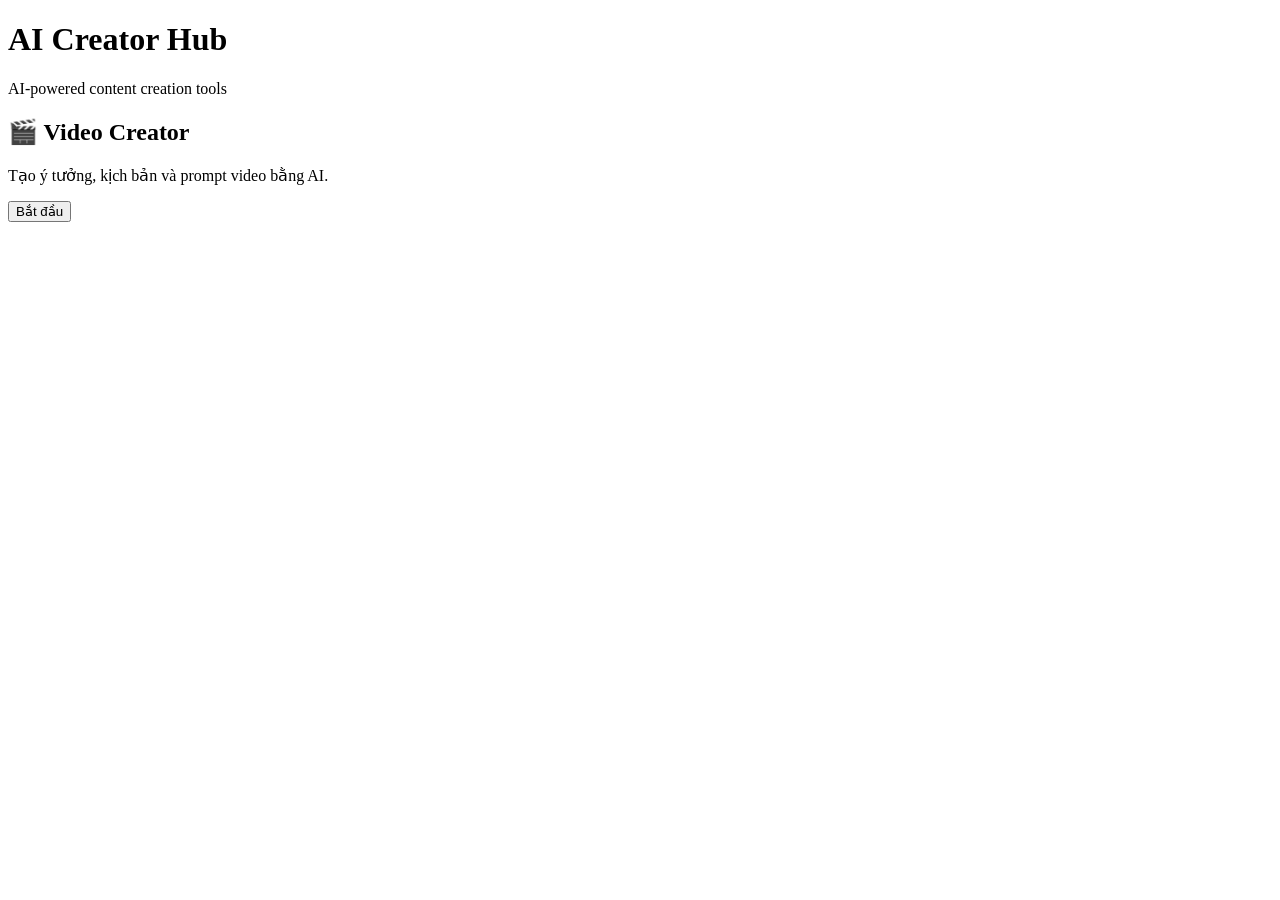
==== index.html @ 3dd597b8 "index.html" ====
<!DOCTYPE html>
<html lang="vi">
<head>
    <meta charset="UTF-8">
    <meta name="viewport" content="width=device-width, initial-scale=1.0">

    <title>AI Creator Hub</title>
    <meta
        name="description"
        content="AI Creator Hub - Bộ công cụ sáng tạo nội dung với AI"
    >
</head>

<body>

    <header>
        <h1>AI Creator Hub</h1>
        <p>AI-powered content creation tools</p>
    </header>

    <main>
        <section>
            <h2>🎬 Video Creator</h2>
            <p>Tạo ý tưởng, kịch bản và prompt video bằng AI.</p>

            <button type="button">
                Bắt đầu
            </button>
        </section>
    </main>

</body>
</html>
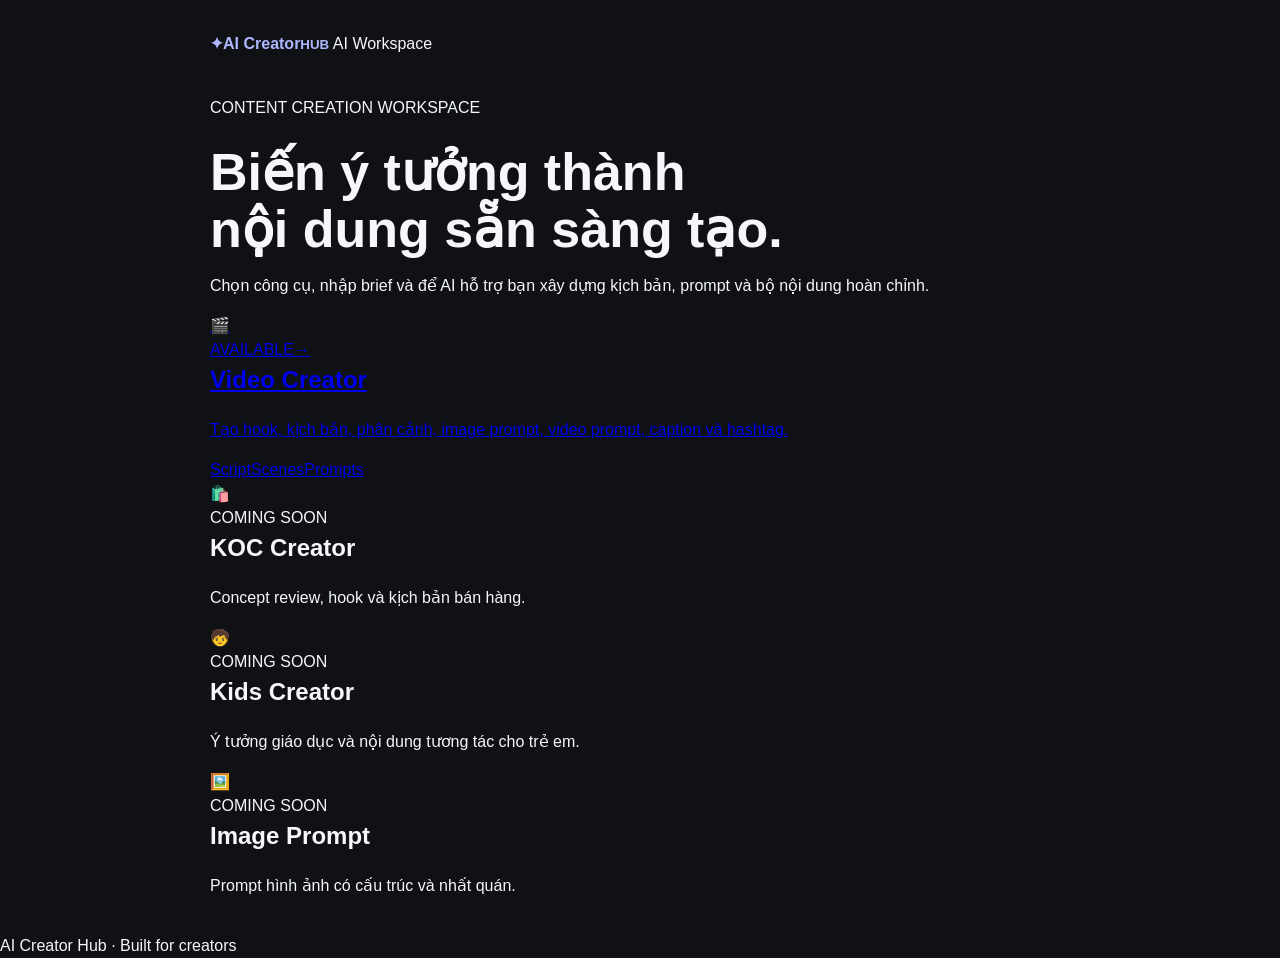
==== commit e2a425d2: "Add files via upload" ====
--- a/index.html
+++ b/index.html
@@ -1,33 +1,25 @@
-<!DOCTYPE html>
-<html lang="vi">
-<head>
-    <meta charset="UTF-8">
-    <meta name="viewport" content="width=device-width, initial-scale=1.0">
-
-    <title>AI Creator Hub</title>
-    <meta
-        name="description"
-        content="AI Creator Hub - Bộ công cụ sáng tạo nội dung với AI"
-    >
-</head>
-
-<body>
-
-    <header>
-        <h1>AI Creator Hub</h1>
-        <p>AI-powered content creation tools</p>
-    </header>
-
-    <main>
-        <section>
-            <h2>🎬 Video Creator</h2>
-            <p>Tạo ý tưởng, kịch bản và prompt video bằng AI.</p>
-
-            <button type="button">
-                Bắt đầu
-            </button>
-        </section>
-    </main>
-
-</body>
-</html>
+<!doctype html>
+<html lang="vi"><head>
+<meta charset="utf-8"><meta name="viewport" content="width=device-width,initial-scale=1">
+<meta name="description" content="AI Creator Hub - Bộ công cụ sáng tạo nội dung bằng AI">
+<title>AI Creator Hub</title><link rel="stylesheet" href="css/main.css">
+</head><body>
+<header class="site-header"><div class="container nav">
+<a class="brand" href="index.html"><span class="brand-mark">✦</span><span><b>AI Creator</b><small>HUB</small></span></a>
+<span class="status-pill"><i></i>AI Workspace</span>
+</div></header>
+<main class="container home">
+<section class="hero"><span class="eyebrow">CONTENT CREATION WORKSPACE</span>
+<h1>Biến ý tưởng thành<br><span>nội dung sẵn sàng tạo.</span></h1>
+<p>Chọn công cụ, nhập brief và để AI hỗ trợ bạn xây dựng kịch bản, prompt và bộ nội dung hoàn chỉnh.</p></section>
+<section class="tool-grid">
+<a class="tool-card featured" href="tools/video.html"><div class="tool-icon">🎬</div><div>
+<div class="card-top"><span class="tag">AVAILABLE</span><span>→</span></div>
+<h2>Video Creator</h2><p>Tạo hook, kịch bản, phân cảnh, image prompt, video prompt, caption và hashtag.</p>
+<div class="chips"><span>Script</span><span>Scenes</span><span>Prompts</span></div></div></a>
+<div class="tool-card muted"><div class="tool-icon">🛍️</div><div><span class="tag soon">COMING SOON</span><h2>KOC Creator</h2><p>Concept review, hook và kịch bản bán hàng.</p></div></div>
+<div class="tool-card muted"><div class="tool-icon">🧒</div><div><span class="tag soon">COMING SOON</span><h2>Kids Creator</h2><p>Ý tưởng giáo dục và nội dung tương tác cho trẻ em.</p></div></div>
+<div class="tool-card muted"><div class="tool-icon">🖼️</div><div><span class="tag soon">COMING SOON</span><h2>Image Prompt</h2><p>Prompt hình ảnh có cấu trúc và nhất quán.</p></div></div>
+</section></main>
+<footer class="site-footer"><div class="container">AI Creator Hub · Built for creators</div></footer>
+</body></html>
--- a/css/main.css
+++ b/css/main.css
@@ -0,0 +1,179 @@
+/* =========================================
+   AI Creator Hub - Main Styles
+   Version: 1.0
+   ========================================= */
+
+* {
+    box-sizing: border-box;
+}
+
+html {
+    scroll-behavior: smooth;
+}
+
+body {
+    margin: 0;
+    padding: 0;
+    background: #0f1115;
+    color: #f5f7fa;
+    font-family: Arial, Helvetica, sans-serif;
+    line-height: 1.5;
+}
+
+header {
+    max-width: 900px;
+    margin: 0 auto;
+    padding: 32px 20px 20px;
+}
+
+header a {
+    color: #aeb8ff;
+    text-decoration: none;
+    font-weight: 600;
+}
+
+header a:hover {
+    text-decoration: underline;
+}
+
+h1 {
+    margin: 24px 0 8px;
+    font-size: clamp(32px, 7vw, 52px);
+    line-height: 1.1;
+}
+
+h2 {
+    margin-top: 0;
+}
+
+header p {
+    margin: 0;
+    color: #aeb4c0;
+    font-size: 18px;
+}
+
+main {
+    max-width: 900px;
+    margin: 0 auto;
+    padding: 20px;
+}
+
+form {
+    display: grid;
+    gap: 18px;
+    max-width: 700px;
+}
+
+form > div {
+    display: grid;
+    gap: 7px;
+}
+
+label {
+    font-weight: 700;
+    font-size: 16px;
+}
+
+input,
+textarea,
+select {
+    width: 100%;
+    border: 1px solid #3a414d;
+    border-radius: 10px;
+    background: #1b1f27;
+    color: #f5f7fa;
+    font: inherit;
+    padding: 12px 14px;
+}
+
+input,
+select {
+    min-height: 46px;
+}
+
+textarea {
+    min-height: 110px;
+    resize: vertical;
+}
+
+input::placeholder,
+textarea::placeholder {
+    color: #7f8794;
+}
+
+input:focus,
+textarea:focus,
+select:focus {
+    outline: 2px solid #8b93ff;
+    outline-offset: 2px;
+    border-color: #8b93ff;
+}
+
+button {
+    min-height: 48px;
+    padding: 12px 20px;
+    border: 0;
+    border-radius: 10px;
+    background: #6d74ff;
+    color: white;
+    font: inherit;
+    font-weight: 700;
+    cursor: pointer;
+}
+
+button:hover {
+    filter: brightness(1.08);
+}
+
+button:active {
+    transform: translateY(1px);
+}
+
+#result {
+    margin-top: 32px;
+    padding: 20px;
+    border: 1px solid #303744;
+    border-radius: 14px;
+    background: #171b22;
+}
+
+#resultContent {
+    overflow-x: auto;
+}
+
+pre {
+    margin: 0;
+    padding: 16px;
+    border-radius: 10px;
+    background: #0b0d11;
+    color: #dce2eb;
+    overflow-x: auto;
+    white-space: pre-wrap;
+    word-break: break-word;
+}
+
+/* Mobile */
+@media (max-width: 600px) {
+    header {
+        padding: 24px 16px 16px;
+    }
+
+    main {
+        padding: 16px;
+    }
+
+    h1 {
+        font-size: 36px;
+    }
+
+    header p {
+        font-size: 16px;
+    }
+
+    input,
+    textarea,
+    select,
+    button {
+        font-size: 16px;
+    }
+}
